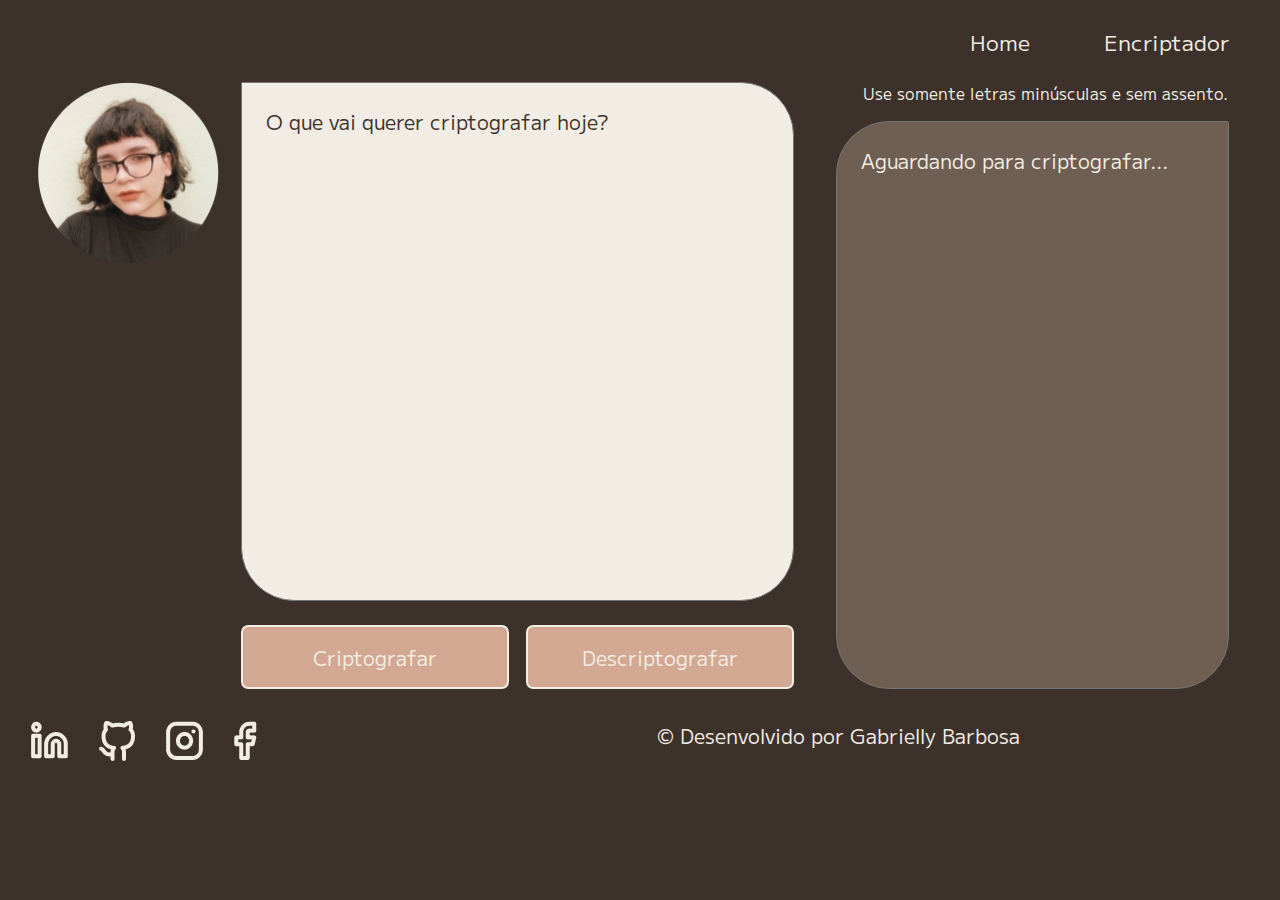
==== decodificador.html @ 900d648d "Iniciando o projeto" ====
<!DOCTYPE html>
<html lang="pt-br">
<head>
    <meta charset="UTF-8">
    <meta name="viewport" content="width=device-width, initial-scale=1.0">
    <title>Encriptador</title>
    <meta http-equiv="X-UA-Compatible" content="ie=edge">
    <link rel="stylesheet" href="style.css">
</head>
<body>
    <header class="cabecalho">
        <nav class="cabecalho_navegacao">
            <a class="cabecalho_navegacao_link" href="home.html">Home</a>
            <a class="cabecalho_navegacao_link" href="decodificador.html">Encriptador</a>
        </nav>
    </header>

    <main class="conteudo">
        <section class="conteudo_secao_um">
            <img class="conteudo_secao_imagemredonda" src="/Imagens/imagem_2024-07-12_095949755 1.png" alt="">
            <div class="conteudo_secao_decodificador">
                <textarea class="conteudo_secao_textareaum" placeholder="O que vai querer criptografar hoje?" style="resize: none"></textarea>
                <div class="conteudo_secao_botoes">
                    <button onclick="BotaoCriptografar()">Criptografar</button>
                    <button onclick="BotaoDescriptografar()">Descriptografar</button>
                </div>
            </div>
        </section>
        <section class="conteudo_secao_dois">
            <p class="conteudo_secao_dica">Use somente letras minúsculas e sem assento.</p>
            <textarea class="conteudo_secao_textareadois" rows="4" cols="50" placeholder="Aguardando para criptografar..." style="resize: none"></textarea>
        </section>
    </main>
    <footer class="rodape">
        <section class="rodape_secao">
            <div class="rodape_secao_menu">
                <a class="rodape_secao_menu_links" href="https://www.linkedin.com/in/gabriellybarbosasilva/" target=”_blank”>
                    <img src="/Imagens/Iconlinkedingrande.png" alt="icone do linkedin">
                </a>
                <a class="rodape_secao_menu_links" href="https://github.com/gabriellybarbosasilva" target=”_blank”>
                    <img src="/Imagens/Icongithubgrande.png" alt="icone do github">
                </a>
                <a class="rodape_secao_menu_links" href="https://www.instagram.com/gabrielly.geb/" target=”_blank”>
                    <img src="/Imagens/Iconinstagramgrande.png" alt="icone do instagram">
                </a>
                <a class="rodape_secao_menu_links" href="https://www.facebook.com/gabrielly.polysatan/" target=”_blank”>
                    <img src="/Imagens/Iconfacebookgrande.png" alt="icone do facebook">
                </a>
            </div>
            <p class="rodape_secao_copy">&copy; Desenvolvido por Gabrielly Barbosa</p>
        </section>
    </footer>
</body>
</html>
---- style.css ----
@import url('https://fonts.googleapis.com/css2?family=M+PLUS+2:wght@100..900&family=Playwrite+AR:wght@100..400&display=swap');

:root {
    --cor-primaria: #3C322B;
    --cor-secundaria: #6F5E52;
    --cor-terciaria: #F2EDE4;
    --cor-hover: #d3a892;
    --fonte-primaria: 'M PLUS 2', sans-serif;
}

* {
    box-sizing: border-box;
    margin: 0;
    padding: 0;
}

html, body {
    height: 100%;
    margin: 0;
    padding: 0;
}

body {
    background-color: var(--cor-primaria);
    color: var(--cor-terciaria);
}

body::-webkit-scrollbar {
    width: 12px;
}
body::-webkit-scrollbar-track {
    background: var(--cor-primaria);
}

body::-webkit-scrollbar-thumb {
    background-color: var(--cor-secundaria);
    border-radius: 3rem;
}

.cabecalho {
    padding: 2% 4% 2% 0;
}

.cabecalho_navegacao {
    display: flex;
    justify-content: flex-end;
    gap: 6%;
}

.cabecalho_navegacao_link {
    font-family: var(--fonte-primaria);
    font-size: 1.34rem;
    text-decoration: none;
    color: var(--cor-terciaria);

}

.cabecalho_navegacao_link:hover {
    color: var(--cor-secundaria);
}

.conteudo {
    margin-right: 3%; 
    margin-left: 3%;
    display: flex;
    justify-content: space-between;
    margin-right: 4%;
    gap: 4rem;
}

.conteudo_secao_um {
    display: flex;
    gap: 3%;
}

.conteudo_secao_imagemredonda {
    height: 181px;
}

.conteudo_secao_decodificador {
    display: flex;
    gap: 1.5rem;
    flex-direction: column;
}


.conteudo_secao_textareaum {
    font-family: var(--fonte-primaria);
    border-radius: 0.1rem 3.34rem 3.34rem 3.34rem;
    width: 100%;
    height: 100%;
    background-color: var(--cor-terciaria);
    color: var(--cor-primaria);
    font-size: 1.24rem;
}

.conteudo_secao_textareaum::placeholder {
    color: var(--cor-primaria);
}

textarea {
    padding: 1.5rem;
}

textarea::-webkit-scrollbar {
    width: 12px;
}

textarea::-webkit-scrollbar-track {
    background: var(--cor-terciaria);
    margin: 3rem;
}

textarea::-webkit-scrollbar-thumb {
    background-color: var(--cor-secundaria);
    border-radius: 3rem;
}

button {
    font-family: var(--fonte-primaria);
    height: 4rem;
    margin-top: 0;
    font-size: 1.24rem;
    width: 17.265rem;
    border-radius: 0.45rem;
    border-color: var(--cor-terciaria);
    background-color: var(--cor-hover);
    border-style: solid;
    color: var(--cor-terciaria);
}

.conteudo_secao_botoes {
    display: flex;
    justify-content: space-between;
    gap: 3%;
}

.conteudo_secao_decodificador {
    font-family: var(--fonte-primaria);
}

.conteudo_secao_dois {
    font-family: var(--fonte-primaria);
    font-size: 1.24rem;
    display: flex;
    gap: 1rem;
    flex-direction: column;
}

.conteudo_secao_textareadois {
    font-family: var(--fonte-primaria);
    border-radius: 3.34rem 0.1rem 3.34rem 3.34rem;
    width: 100%;
    height: 35.5rem;
    background-color: var(--cor-secundaria);
    color: var(--cor-terciaria);
    font-size: 1.24rem;

}

.conteudo_secao_textareadois::placeholder {
    color: var(--cor-terciaria);
}

.rodape {
    margin-bottom: 2rem;
    margin-top: 2rem;
    display: flex;
}

.rodape_secao {
    font-family: var(--fonte-primaria);
    display: flex;
    font-size: 1.24rem;
    gap: 25rem;
}

.rodape_secao_menu {
    display: flex;
    text-decoration: none;
    gap: 1.93rem;
    margin-left: 1.93rem;
}

.conteudo_secao {
    font-family: var(--fonte-primaria);
    font-size: 1.24rem;
    padding: 4rem;
    display: flex;
    gap: 3rem;
    flex-direction: column;
    text-align: right;
}

.conteudo_secao_img_home {
    width: 40%;
    height: 40%;
}

.conteudo_home {
    display: flex;
    flex-direction: row;
    margin: 2%;
    box-sizing: border-box;
}


.conteudo_secao_dica {
    font-size: 80%;
    text-align: end;
}

@media (min-width: 601px) and (max-width: 1250px) {
    body {
        width: 100%;
    }

    .cabecalho {
        padding: 2% 4% 2% 4%;
    }

    .cabecalho_navegacao {
        display: flex;
        justify-content: space-around;
    }

    .cabecalho_navegacao_link {
        font-size: 2rem;
    }

    .conteudo {
        display: flex;
        flex-direction: column;
        margin: 2%;
        box-sizing: border-box;
    }

    .conteudo_secao_imagemredonda {
        width: 20%;
        height: 20%;
    }

    .conteudo_secao_um {
        width: 100%;
        display: flex;
        flex-direction: column;
        gap: 1rem;
    }

    .conteudo_secao_decodificador {
        width: 100%;
    }

    .conteudo_secao_textareaum {
        height: 35.5rem;
        font-size: 2rem;
    }

    button {
        width: 100%;
        height: 5rem;
        font-size: 2rem;
    }

    .conteudo_secao_textareadois {
        font-size: 2rem;
    }

    .rodape {
        display: flex;
        justify-content: space-around;
    }

    .rodape_secao {
        display: flex;
        flex-direction: column;
        gap: 1rem;
    }

    .rodape_secao_menu {
        display: flex;
        justify-content: space-around;
        margin: 0;
    }

    .conteudo_secao_img_home {
        width: 100%;
    }

    .conteudo_home {
        display: flex;
        flex-direction: column-reverse;
        margin: 2%;
        box-sizing: border-box;
    }

    .conteudo_secao_paragrafo {
        text-align: center;
    }

}

@media (max-width: 601px) {
    body {
        width: 100%;
    }

    .cabecalho {
        padding: 2% 4% 2% 4%;
    }

    .cabecalho_navegacao {
        display: flex;
        justify-content: space-around;
    }

    .cabecalho_navegacao_link {
        font-size: 1.24rem;
    }

    .conteudo {
        display: flex;
        flex-direction: column;
        margin: 2%;
        box-sizing: border-box;
    }

    .conteudo_secao_imagemredonda {
        width: 20%;
        height: 20%;
    }

    .conteudo_secao_um {
        width: 100%;
        display: flex;
        flex-direction: column;
        gap: 1rem;
    }

    .conteudo_secao_decodificador {
        width: 100%;
    }

    .conteudo_secao_textareaum {
        height: 35.5rem;
        font-size: 1.24rem;
    }

    button {
        width: 100%;
        height: 5rem;
        font-size: 1.24rem;
    }

    .conteudo_secao_textareadois {
        font-size: 1.24rem;
    }

    .rodape {
        display: flex;
        justify-content: space-around;
    }

    .rodape_secao {
        display: flex;
        flex-direction: column;
        gap: 1rem;
    }

    .rodape_secao_menu {
        display: flex;
        justify-content: space-around;
        margin: 0;
    }

    .conteudo_home {
    display: flex;
    flex-direction: column-reverse;
    margin: 2%;
    box-sizing: border-box;
    }

    .conteudo_secao_img_home {
        width: 100%;
    }

    .conteudo_secao {
        display: flex;
        flex-direction: column-reverse;
    }

    .conteudo_secao_paragrafo {
        text-align: center;
    }

}
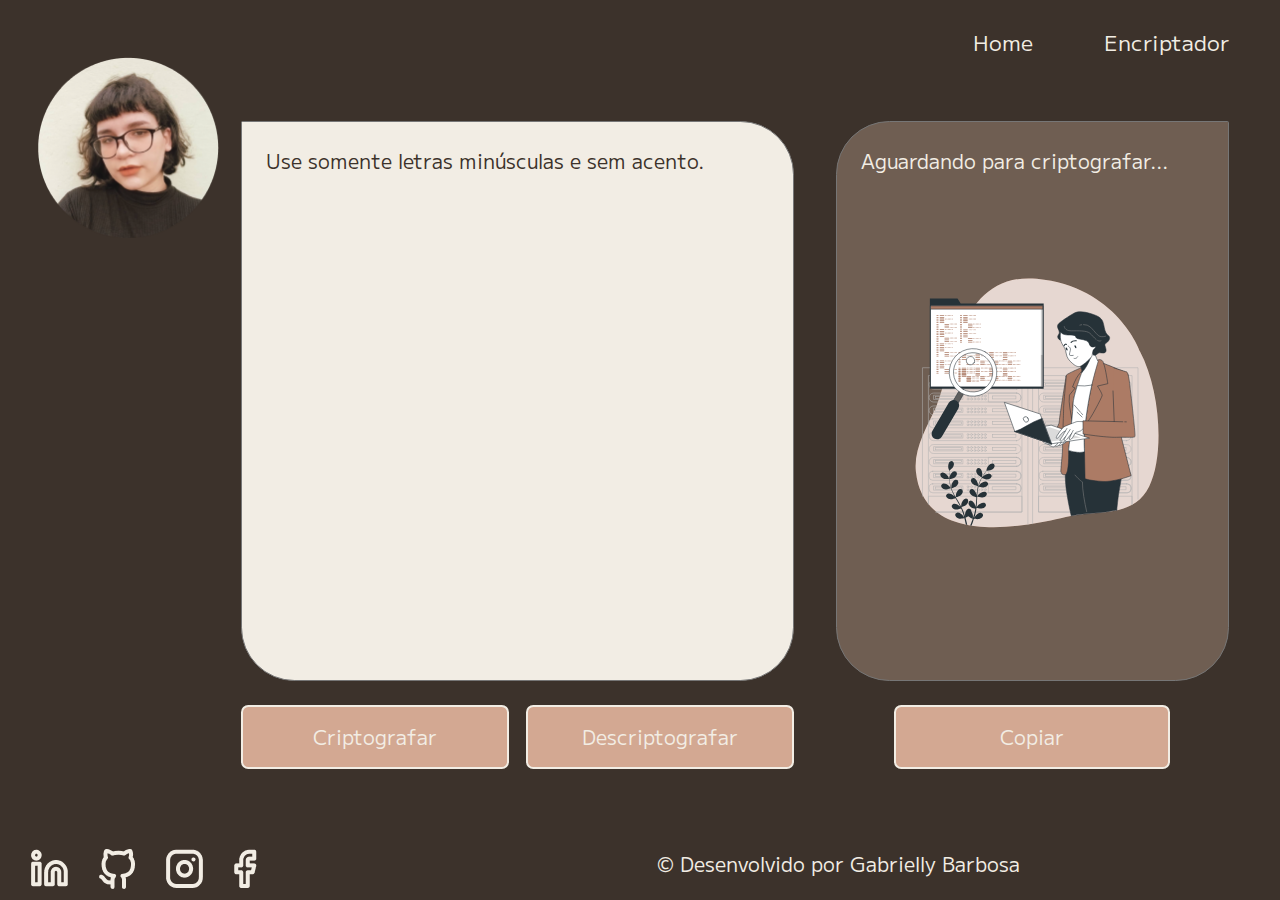
==== commit c1298d15: "criando o script e alterando o html, adicionei um botao de copiar" ====
--- a/decodificador.html
+++ b/decodificador.html
@@ -14,12 +14,11 @@
             <a class="cabecalho_navegacao_link" href="decodificador.html">Encriptador</a>
         </nav>
     </header>
-
     <main class="conteudo">
         <section class="conteudo_secao_um">
             <img class="conteudo_secao_imagemredonda" src="/Imagens/imagem_2024-07-12_095949755 1.png" alt="">
             <div class="conteudo_secao_decodificador">
-                <textarea class="conteudo_secao_textareaum" placeholder="O que vai querer criptografar hoje?" style="resize: none"></textarea>
+                <textarea class="conteudo_secao_textareaum" placeholder="Use somente letras minúsculas e sem acento." style="resize: none"></textarea>
                 <div class="conteudo_secao_botoes">
                     <button onclick="BotaoCriptografar()">Criptografar</button>
                     <button onclick="BotaoDescriptografar()">Descriptografar</button>
@@ -27,28 +26,32 @@
             </div>
         </section>
         <section class="conteudo_secao_dois">
-            <p class="conteudo_secao_dica">Use somente letras minúsculas e sem assento.</p>
             <textarea class="conteudo_secao_textareadois" rows="4" cols="50" placeholder="Aguardando para criptografar..." style="resize: none"></textarea>
+            <div class="conteudo_botao_copiar">
+                <button id="botao-copiar" onclick="ClicarBotao()">Copiar</button>
+            </div>
         </section>
     </main>
     <footer class="rodape">
         <section class="rodape_secao">
             <div class="rodape_secao_menu">
-                <a class="rodape_secao_menu_links" href="https://www.linkedin.com/in/gabriellybarbosasilva/" target=”_blank”>
+                <a class="rodape_secao_menu_links" href="https://www.linkedin.com/in/gabriellybarbosasilva/" target="_blank">
                     <img src="/Imagens/Iconlinkedingrande.png" alt="icone do linkedin">
                 </a>
-                <a class="rodape_secao_menu_links" href="https://github.com/gabriellybarbosasilva" target=”_blank”>
+                <a class="rodape_secao_menu_links" href="https://github.com/gabriellybarbosasilva" target="_blank">
                     <img src="/Imagens/Icongithubgrande.png" alt="icone do github">
                 </a>
-                <a class="rodape_secao_menu_links" href="https://www.instagram.com/gabrielly.geb/" target=”_blank”>
+                <a class="rodape_secao_menu_links" href="https://www.instagram.com/gabrielly.geb/" target="_blank">
                     <img src="/Imagens/Iconinstagramgrande.png" alt="icone do instagram">
                 </a>
-                <a class="rodape_secao_menu_links" href="https://www.facebook.com/gabrielly.polysatan/" target=”_blank”>
+                <a class="rodape_secao_menu_links" href="https://www.facebook.com/gabrielly.polysatan/" target="_blank">
                     <img src="/Imagens/Iconfacebookgrande.png" alt="icone do facebook">
                 </a>
             </div>
             <p class="rodape_secao_copy">&copy; Desenvolvido por Gabrielly Barbosa</p>
         </section>
     </footer>
+
+    <script src="script.js"></script>
 </body>
 </html>--- a/style.css
+++ b/style.css
@@ -38,7 +38,7 @@
 }
 
 .cabecalho {
-    padding: 2% 4% 2% 0;
+    padding: 2% 4% 0 4%;
 }
 
 .cabecalho_navegacao {
@@ -88,10 +88,11 @@
     font-family: var(--fonte-primaria);
     border-radius: 0.1rem 3.34rem 3.34rem 3.34rem;
     width: 100%;
-    height: 100%;
+    height: 35rem;
     background-color: var(--cor-terciaria);
     color: var(--cor-primaria);
     font-size: 1.24rem;
+    margin-top: 4rem;
 }
 
 .conteudo_secao_textareaum::placeholder {
@@ -127,6 +128,7 @@
     background-color: var(--cor-hover);
     border-style: solid;
     color: var(--cor-terciaria);
+    cursor: pointer;
 }
 
 .conteudo_secao_botoes {
@@ -143,7 +145,7 @@
     font-family: var(--fonte-primaria);
     font-size: 1.24rem;
     display: flex;
-    gap: 1rem;
+    gap: 1.5rem;
     flex-direction: column;
 }
 
@@ -151,11 +153,22 @@
     font-family: var(--fonte-primaria);
     border-radius: 3.34rem 0.1rem 3.34rem 3.34rem;
     width: 100%;
-    height: 35.5rem;
+    height: 35rem;
     background-color: var(--cor-secundaria);
     color: var(--cor-terciaria);
     font-size: 1.24rem;
-
+    background-image: url(/Imagens/Code\ review-bro.svg);
+    background-size: 70%;
+    background-position: center;
+    background-repeat: no-repeat;
+    z-index: 1;
+    position: relative;
+    margin-top: 4rem;
+}
+
+.conteudo_botao_copiar {
+    display: flex;
+    justify-content: center;
 }
 
 .conteudo_secao_textareadois::placeholder {
@@ -164,7 +177,7 @@
 
 .rodape {
     margin-bottom: 2rem;
-    margin-top: 2rem;
+    margin-top: 5rem;
     display: flex;
 }
 
@@ -252,7 +265,7 @@
     }
 
     .conteudo_secao_textareaum {
-        height: 35.5rem;
+        height: 60rem;
         font-size: 2rem;
     }
 
@@ -264,6 +277,7 @@
 
     .conteudo_secao_textareadois {
         font-size: 2rem;
+        height: 60rem;
     }
 
     .rodape {
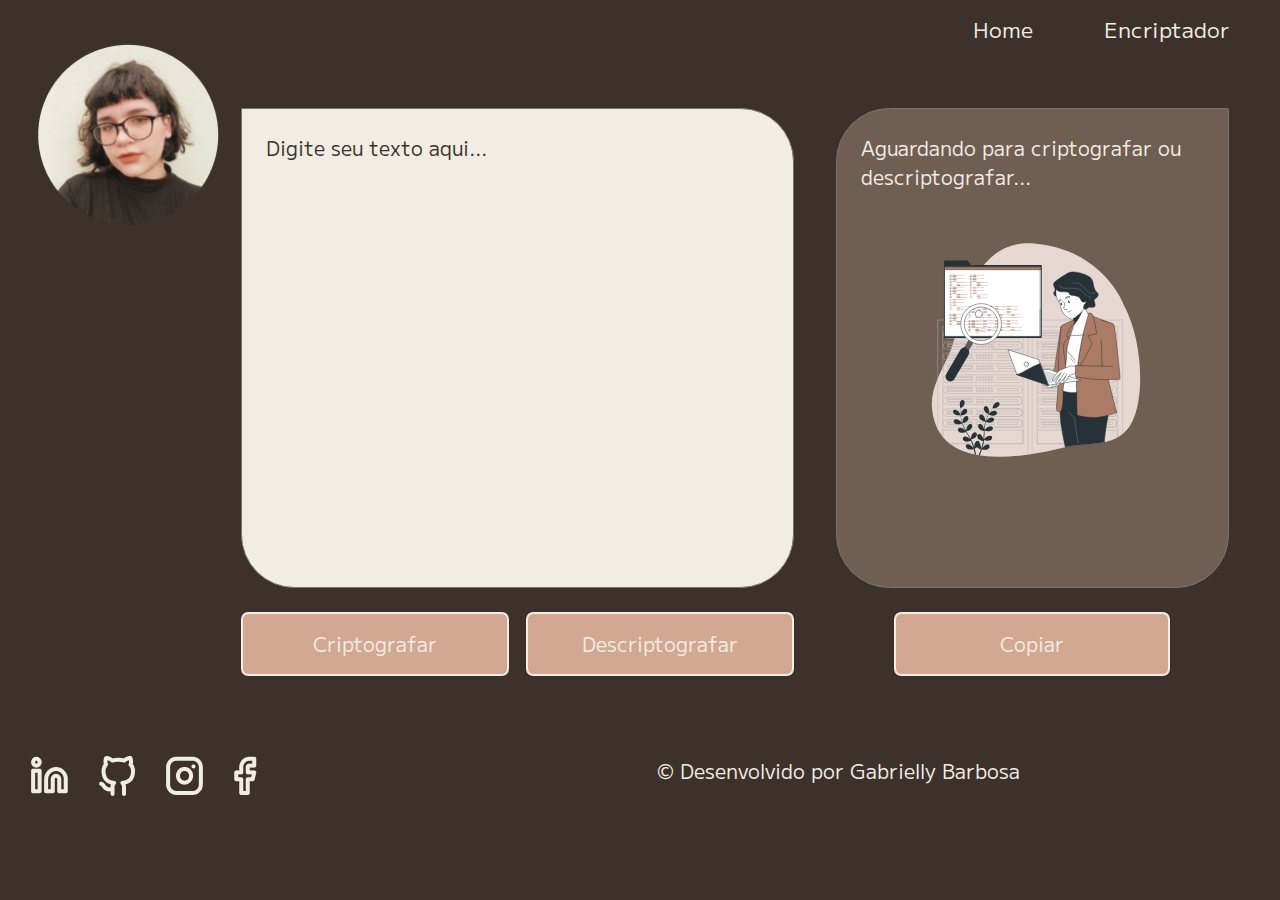
==== commit e1345e47: "implementando o javascript" ====
--- a/decodificador.html
+++ b/decodificador.html
@@ -18,7 +18,7 @@
         <section class="conteudo_secao_um">
             <img class="conteudo_secao_imagemredonda" src="/Imagens/imagem_2024-07-12_095949755 1.png" alt="">
             <div class="conteudo_secao_decodificador">
-                <textarea class="conteudo_secao_textareaum" placeholder="Use somente letras minúsculas e sem acento." style="resize: none"></textarea>
+                <textarea class="conteudo_secao_textareaum" placeholder="Digite seu texto aqui..." style="resize: none"></textarea>
                 <div class="conteudo_secao_botoes">
                     <button onclick="BotaoCriptografar()">Criptografar</button>
                     <button onclick="BotaoDescriptografar()">Descriptografar</button>
@@ -26,9 +26,9 @@
             </div>
         </section>
         <section class="conteudo_secao_dois">
-            <textarea class="conteudo_secao_textareadois" rows="4" cols="50" placeholder="Aguardando para criptografar..." style="resize: none"></textarea>
+            <textarea class="conteudo_secao_textareadois" rows="4" cols="50" placeholder="Aguardando para criptografar ou descriptografar..." style="resize: none"></textarea>
             <div class="conteudo_botao_copiar">
-                <button id="botao-copiar" onclick="ClicarBotao()">Copiar</button>
+                <button id="botao-copiar" onclick="BotaoCopiar()">Copiar</button>
             </div>
         </section>
     </main>
--- a/style.css
+++ b/style.css
@@ -38,7 +38,7 @@
 }
 
 .cabecalho {
-    padding: 2% 4% 0 4%;
+    padding: 1% 4% 0 4%;
 }
 
 .cabecalho_navegacao {
@@ -88,7 +88,7 @@
     font-family: var(--fonte-primaria);
     border-radius: 0.1rem 3.34rem 3.34rem 3.34rem;
     width: 100%;
-    height: 35rem;
+    height: 30rem;
     background-color: var(--cor-terciaria);
     color: var(--cor-primaria);
     font-size: 1.24rem;
@@ -153,12 +153,12 @@
     font-family: var(--fonte-primaria);
     border-radius: 3.34rem 0.1rem 3.34rem 3.34rem;
     width: 100%;
-    height: 35rem;
+    height: 30rem;
     background-color: var(--cor-secundaria);
     color: var(--cor-terciaria);
     font-size: 1.24rem;
     background-image: url(/Imagens/Code\ review-bro.svg);
-    background-size: 70%;
+    background-size: 60%;
     background-position: center;
     background-repeat: no-repeat;
     z-index: 1;
